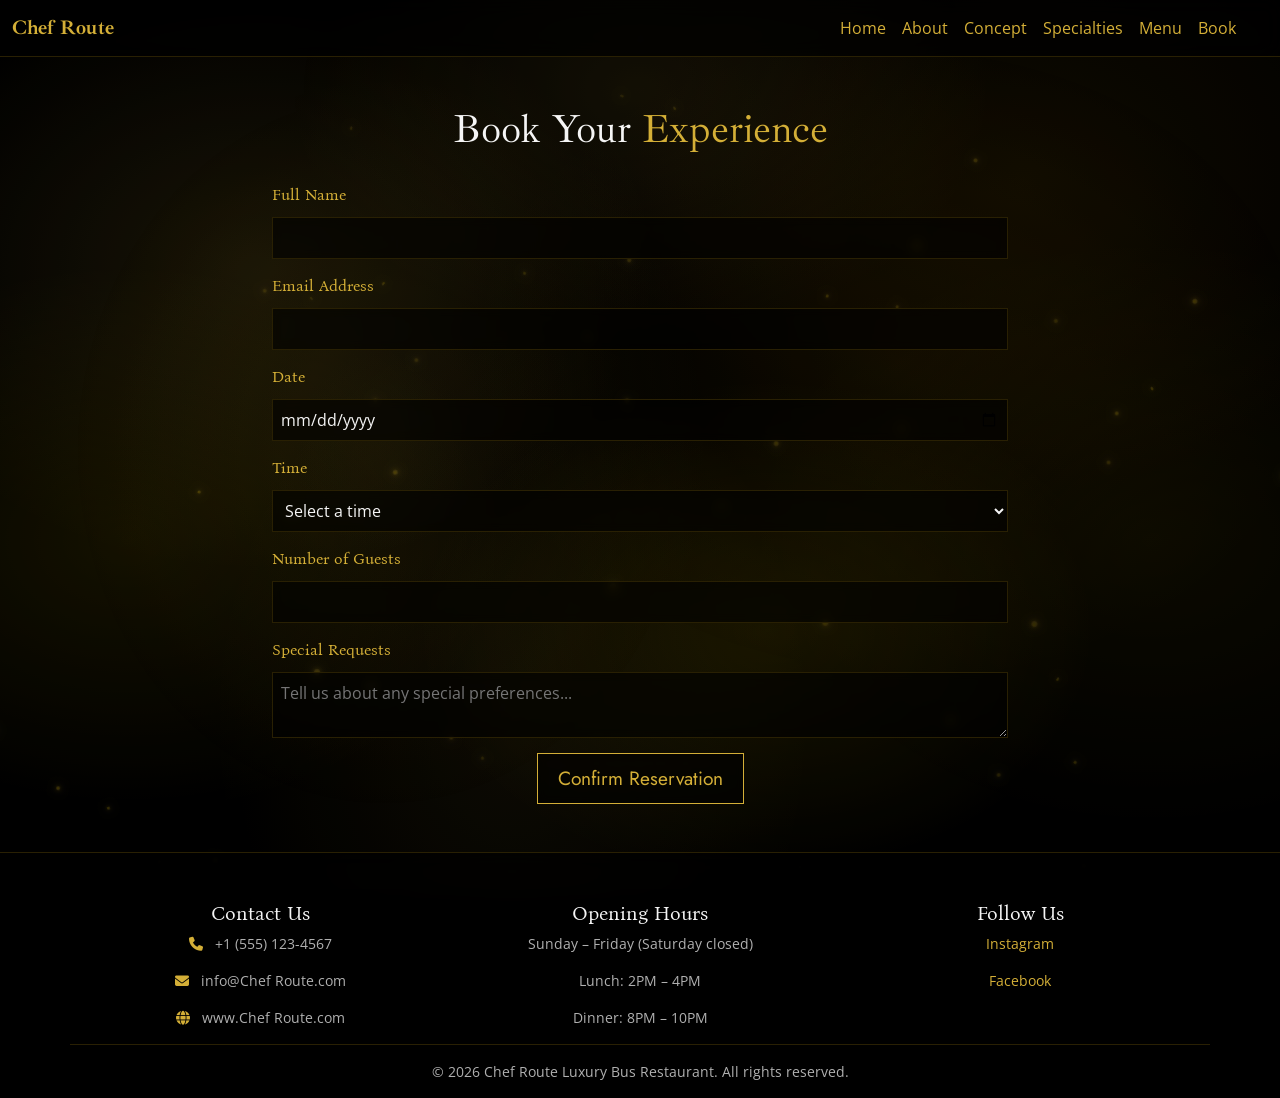
==== booking.html @ 9094ad12 "1" ====
<!DOCTYPE html>
<html lang="en">
<head>
    <meta charset="UTF-8">
    <meta name="viewport" content="width=device-width, initial-scale=1.0">
    <title>Book Your Experience — Chef Route</title>
    <link rel="preconnect" href="https://fonts.googleapis.com">
    <link rel="preconnect" href="https://fonts.gstatic.com" crossorigin>
    <link href="https://fonts.googleapis.com/css2?family=Bona+Nova:ital,wght@0,400;0,700;1,400&family=Ibarra+Real+Nova:ital,wght@0,400;0,500;0,600;0,700;1,400&family=Jost:ital,wght@0,400;0,500;0,600;0,700&family=Open+Sans:ital,wght@0,400;0,600;0,700;1,400&display=swap" rel="stylesheet">
    <link href="https://cdn.jsdelivr.net/npm/bootstrap@5.3.8/dist/css/bootstrap.min.css" rel="stylesheet" integrity="sha384-sRIl4kxILFvY47J16cr9ZwB07vP4J8+LH7qKQnuqkuIAvNWLzeN8tE5YBujZqJLB" crossorigin="anonymous">
    <link rel="stylesheet" href="https://cdnjs.cloudflare.com/ajax/libs/font-awesome/6.5.2/css/all.min.css" crossorigin="anonymous" referrerpolicy="no-referrer">
    <link rel="stylesheet" href="style.css">
</head>
<body>
    <div id="gold-ashes"></div>
    <header>
        <nav class="navbar navbar-expand-lg">
            <div class="container-fluid">
                <a class="navbar-brand fw-bold" href="index.html">Chef Route</a>
                <button class="navbar-toggler" type="button" data-bs-toggle="collapse" data-bs-target="#navbarSupportedContent" aria-controls="navbarSupportedContent" aria-expanded="false" aria-label="Toggle navigation">
                    <span class="navbar-toggler-icon"></span>
                </button>
                <div class="collapse navbar-collapse" id="navbarSupportedContent">
                    <ul class="navbar-nav ms-auto me-4 mb-2 mb-lg-0">
                        <li class="nav-item">
                            <a class="nav-link" href="index.html#home">Home</a>
                        </li>
                        <li class="nav-item">
                            <a class="nav-link" href="index.html#about">About</a>
                        </li>
                        <li class="nav-item">
                            <a class="nav-link" href="index.html#concept">Concept</a>
                        </li>
                        <li class="nav-item">
                            <a class="nav-link" href="index.html#specialties">Specialties</a>
                        </li>
                        <li class="nav-item">
                            <a class="nav-link" href="index.html#menu">Menu</a>
                        </li>
                        <li class="nav-item">
                            <a class="nav-link active" aria-current="page" href="booking.html">Book</a>
                        </li>
                    </ul>
                </div>
            </div>
        </nav>
    </header>
    <main>
        <section id="booking" class="my-5">
            <div class="container">
                <div class="row">
                    <div class="col-lg-8 mx-auto">
                        <h2 class="display-6 text-center">Book Your <span>Experience</span></h2>
                        <form class="booking-form mx-auto" id="reservationForm" action="">
                            <div class="form-group">
                                <label for="name">Full Name</label>
                                <input type="text" id="name" name="name" required>
                            </div>
                            <div class="form-group">
                                <label for="email">Email Address</label>
                                <input type="email" id="email" name="email" required>
                            </div>
                            <div class="form-group">
                                <label for="date">Date</label>
                                <input type="date" id="date" name="date" required>
                            </div>
                            <div class="form-group">
                                <label for="time">Time</label>
                                <select id="time" name="time" required>
                                    <option value="">Select a time</option>
                                    <option value="lunch">Lunch</option>
                                    <option value="dinner">Dinner</option>
                                </select>
                            </div>
                            <div class="form-group">
                                <label for="guests">Number of Guests</label>
                                <input type="number" id="guests" name="guests" min="1" max="4" required>
                            </div>
                            <div class="form-group">
                                <label for="message">Special Requests</label>
                                <textarea id="message" name="message" placeholder="Tell us about any special preferences..."></textarea>
                            </div>
                            <button type="submit" class="submit-btn">Confirm Reservation</button>
                        </form>
                    </div>
                </div>
            </div>
        </section>
    </main>
    <footer>
        <div class="container">
            <div class="row text-center">
                <section class="upper-footer pt-5">
                    <div class="row">
                        <div class="col-4">
                            <h3 class="fs-5">Contact Us</h3>
                            <p><i class="fa-solid fa-phone footer-contact-icon" aria-hidden="true"></i> +1 (555) 123-4567</p>
                            <p><i class="fa-solid fa-envelope footer-contact-icon" aria-hidden="true"></i> info@Chef Route.com</p>
                            <p><i class="fa-solid fa-globe footer-contact-icon" aria-hidden="true"></i> www.Chef Route.com</p>
                        </div>
                        <div class="col-4">
                            <h3 class="fs-5">Opening Hours</h3>
                            <p>Sunday – Friday (Saturday closed)</p>
                            <p>Lunch: 2PM – 4PM</p>
                            <p>Dinner: 8PM – 10PM</p>
                        </div>
                        <div class="col-4">
                            <h3 class="fs-5">Follow Us</h3>
                            <p><a href="#" class="footer-social">Instagram</a></p>
                            <p><a href="#" class="footer-social">Facebook</a></p>
                        </div>
                    </div>
                </section>
                <section class="lower-footer pt-3">
                    <div class="footer-bottom">
                        <p>&copy; 2026 Chef Route Luxury Bus Restaurant. All rights reserved.</p>
                    </div>
                </section>
            </div>
        </div>
    </footer>

    <script src="https://cdn.jsdelivr.net/npm/@popperjs/core@2.11.8/dist/umd/popper.min.js" integrity="sha384-I7E8VVD/ismYTF4hNIPjVp/Zjvgyol6VFvRkX/vR+Vc4jQkC+hVqc2pM8ODewa9r" crossorigin="anonymous"></script>
    <script src="https://cdn.jsdelivr.net/npm/bootstrap@5.3.8/dist/js/bootstrap.min.js" integrity="sha384-G/EV+4j2dNv+tEPo3++6LCgdCROaejBqfUeNjuKAiuXbjrxilcCdDz6ZAVfHWe1Y" crossorigin="anonymous"></script>
    <script src="script.js"></script>
</body>
</html>
---- style.css ----
:root {
    --gold: #D4AF37;
    --dark-bg: #0F1923;
    --light-text: #F5F5F5;
    --gray-text: #B0B0B0;
    --font-heading: 'Ibarra Real Nova', serif;
    --font-subheading: 'Bona Nova', serif;
    --font-body: 'Open Sans', sans-serif;
    --font-button: 'Jost', sans-serif;
}
body {
    background: #000000;
    color: var(--light-text);
    font-family: var(--font-body);
    position: relative;
    overflow-x: hidden;
    min-height: 100vh;
}

/* Typography */
h1, h2, h6,
.display-1, .display-6,
.navbar-brand {
    font-family: var(--font-heading);
    font-weight: 400;
}
h3, h4, h5,
.card-title,
.menu-set-title,
.menu-category-title,
.menu-dish-name,
footer h3,
.booking-form label,
.form-group label {
    font-family: var(--font-subheading);
    font-weight: 400;
}
p, li,
.card-text,
.menu-dish-desc,
.menu-beverage-list,
.menu-footer-note,
footer p,
input, textarea, select,
.nav-link {
    font-family: var(--font-body);
}
.button,
.submit-btn,
.menu-book-btn,
button[type="submit"],
button[type="button"].navbar-toggler {
    font-family: var(--font-button);
}

/* Gold smoke effect using pseudo-elements */
body::before {
    content: '';
    position: fixed;
    top: 0;
    left: 0;
    width: 100%;
    height: 100%;
    background: 
        radial-gradient(ellipse 800px 600px at 20% 30%, rgba(212, 175, 55, 0.15) 0%, transparent 50%),
        radial-gradient(ellipse 700px 500px at 60% 70%, rgba(255, 215, 0, 0.12) 0%, transparent 50%),
        radial-gradient(ellipse 900px 700px at 80% 20%, rgba(184, 134, 11, 0.1) 0%, transparent 50%),
        radial-gradient(ellipse 600px 800px at 40% 80%, rgba(212, 175, 55, 0.08) 0%, transparent 50%),
        radial-gradient(ellipse 750px 550px at 10% 60%, rgba(255, 215, 0, 0.1) 0%, transparent 50%);
    background-size: 100% 100%;
    animation: smokeDrift 20s ease-in-out infinite;
    pointer-events: none;
    z-index: 0;
    opacity: 0.8;
}

body::after {
    content: '';
    position: fixed;
    top: 0;
    left: 0;
    width: 100%;
    height: 100%;
    background: 
        radial-gradient(ellipse 850px 650px at 70% 40%, rgba(184, 134, 11, 0.12) 0%, transparent 50%),
        radial-gradient(ellipse 650px 750px at 30% 50%, rgba(212, 175, 55, 0.1) 0%, transparent 50%),
        radial-gradient(ellipse 800px 600px at 90% 60%, rgba(255, 215, 0, 0.08) 0%, transparent 50%),
        radial-gradient(ellipse 700px 500px at 50% 10%, rgba(212, 175, 55, 0.15) 0%, transparent 50%);
    background-size: 100% 100%;
    animation: smokeDrift 25s ease-in-out infinite reverse;
    pointer-events: none;
    z-index: 0;
    opacity: 0.6;
}

@keyframes smokeDrift {
    0%, 100% {
        transform: translate(0, 0) scale(1);
        opacity: 0.8;
    }
    25% {
        transform: translate(30px, -20px) scale(1.1);
        opacity: 0.9;
    }
    50% {
        transform: translate(-20px, 30px) scale(0.95);
        opacity: 0.7;
    }
    75% {
        transform: translate(20px, 20px) scale(1.05);
        opacity: 0.85;
    }
}

/* Gold ash particles container */
#gold-ashes {
    position: fixed;
    top: 0;
    left: 0;
    width: 100%;
    height: 100%;
    pointer-events: none;
    z-index: 1;
    overflow: hidden;
}

.gold-ash {
    position: absolute;
    width: 4px;
    height: 4px;
    background: radial-gradient(circle, #FFD700 0%, #D4AF37 50%, #B8860B 100%);
    border-radius: 50%;
    opacity: 0.6;
    box-shadow: 0 0 8px rgba(212, 175, 55, 0.9), 0 0 4px rgba(255, 215, 0, 0.6);
    will-change: transform, opacity;
}

.gold-ash::before {
    content: '';
    position: absolute;
    width: 2px;
    height: 2px;
    background: #FFD700;
    border-radius: 50%;
    top: 1px;
    left: 1px;
    opacity: 0.9;
    box-shadow: 0 0 3px rgba(255, 215, 0, 0.8);
}
header nav{
    background-color: rgba(0, 0, 0, 0.7) !important;
    border-bottom: 1px solid #292003;
    color: var(--gold) !important;
    backdrop-filter: blur(10px);
    position: relative;
    z-index: 100;
}
header nav a{
    text-decoration: none;
    color: var(--gold) !important;

}
main section#home {
    min-height: 88vh;
    display: flex;
    align-items: center;
    justify-content: center;
    margin-top: 0 !important;
    margin-bottom: 0 !important;
    padding: 4rem 0 3rem;
    background-color: #000;
    position: relative;
    z-index: 1;
    overflow: hidden;
    box-shadow:
        0 28px 56px rgba(0, 0, 0, 0.85),
        0 14px 32px rgba(15, 25, 35, 0.55),
        0 4px 16px rgba(0, 0, 0, 0.65);
}
main section#home::before {
    content: '';
    position: absolute;
    inset: -8%;
    z-index: 0;
    background-image: url('assets/images/interior/hero.webp');
    background-size: cover;
    background-position: center;
    background-repeat: no-repeat;
    filter: brightness(0.55) contrast(1.08) saturate(0.7) sepia(0.2);
    transform: scale(1);
    animation: heroBgDrift 28s ease-in-out infinite alternate;
    will-change: transform;
}
main section#home::after {
    content: '';
    position: absolute;
    inset: 0;
    z-index: 1;
    pointer-events: none;
    background:
        radial-gradient(ellipse 90% 70% at 50% 45%, transparent 0%, rgba(0, 0, 0, 0.55) 100%),
        radial-gradient(ellipse 600px 400px at 15% 25%, rgba(212, 175, 55, 0.14) 0%, transparent 55%),
        radial-gradient(ellipse 500px 350px at 85% 70%, rgba(184, 134, 11, 0.12) 0%, transparent 50%),
        radial-gradient(ellipse 700px 500px at 60% 80%, rgba(255, 215, 0, 0.08) 0%, transparent 55%),
        linear-gradient(180deg, rgba(0, 0, 0, 0.72) 0%, rgba(15, 25, 35, 0.35) 35%, rgba(0, 0, 0, 0.5) 70%, #000 100%),
        linear-gradient(0deg, rgba(0, 0, 0, 0.65) 0%, transparent 22%);
}
@keyframes heroBgDrift {
    0% {
        transform: scale(1) translate(0, 0);
    }
    100% {
        transform: scale(1.07) translate(-1%, -0.5%);
    }
}
main section#home .container {
    position: relative;
    z-index: 2;
}
main section#home h1.display-1 {
    font-size: clamp(1rem, 2.85vw, 2.75rem);
    white-space: nowrap;
    line-height: 1.15;
    max-width: 100%;
}
@media (max-width: 576px) {
    main section#home h1.display-1 {
        font-size: clamp(0.7rem, 3.4vw, 1rem);
    }
}
main section#home h1 span{ 
    color: var(--gold);
}
main section#home p.fs-5 {
    color: var(--gray-text);
    max-width: 30ch;
    margin-left: auto;
    margin-right: auto;
    line-height: 1.5;
}

.arrow-down {
    margin-top: 40px;
    display: flex;
    justify-content: center;
    align-items: center;
    animation: bounceDown 2s ease-in-out infinite;
    cursor: pointer;
}

.arrow-down svg {
    filter: drop-shadow(0 0 8px rgba(212, 175, 55, 0.8));
    transition: transform 0.3s ease;
}

.arrow-down:hover svg {
    transform: scale(1.2);
}

@keyframes bounceDown {
    0%, 100% {
        transform: translateY(0);
    }
    50% {
        transform: translateY(15px);
    }
}
.button{
    padding: 10px 20px;
    background-color: rgba(0, 0, 0, 0.6);
    border: 2px solid var(--gold);
    color: var(--gold);
    font-family: var(--font-button);
    font-size: 1.2em;
    cursor: pointer;
    text-decoration: none;
    backdrop-filter: blur(5px);
    position: relative;
    z-index: 10;
    overflow: hidden;
    transition: color 0.3s ease;
    display: inline-block;
}

.button::before {
    content: '';
    position: absolute;
    top: 0;
    left: 0;
    width: 100%;
    height: 100%;
    background-color: var(--gold);
    transform: translateX(-100%);
    transition: transform 0.4s ease;
    z-index: -1;
    box-sizing: border-box;
}

.button:hover {
    color: black;
}

.button:hover::before {
    transform: translateX(0);
}
h2{
    margin-bottom: 30px;
    font-weight: bold;
}
h2 span{
    color: var(--gold);
}

main section#concept .card{
    background-color: rgba(0, 0, 0, 0.6);
    border-radius: 0px;
    color: var(--light-text);
    border: var(--gold) 1px solid;
    padding: 20px 15px;
    min-height: 20rem;
    backdrop-filter: blur(5px);
    position: relative;
    z-index: 10;
    transition: transform 0.3s ease, box-shadow 0.3s ease;
    cursor: pointer;
}

main section#concept .card:hover {
    transform: translateY(-10px);
    box-shadow: 0 10px 30px rgba(212, 175, 55, 0.3);
}
main section#concept .card .card-title {
    color: var(--gold);
}
main section#concept .card .card-body p{
    color: var(--gray-text);
}
main section#specialties .card{
    background-color: rgba(0, 0, 0, 0.6);
    border: none;
    color: var(--light-text);
    backdrop-filter: blur(5px);
    position: relative;
    z-index: 10;
    transition: transform 0.3s ease, box-shadow 0.3s ease;
    cursor: pointer;
}

main section#specialties .card:hover {
    transform: translateY(-10px);
    outline: 2px solid var(--gold);
    outline-offset: 4px;
    box-shadow: 0 10px 30px rgba(212, 175, 55, 0.3);
}
main section#specialties .card .card-title {
    color: var(--gold);
}

main section#specialties .card-icon {
    margin-bottom: 15px;
    display: flex;
    justify-content: center;
    align-items: center;
}

main section#specialties .card-icon svg {
    filter: drop-shadow(0 0 8px rgba(212, 175, 55, 0.6));
    transition: transform 0.3s ease, filter 0.3s ease;
}

main section#specialties .card:hover .card-icon svg {
    transform: scale(1.1);
    filter: drop-shadow(0 0 12px rgba(212, 175, 55, 0.9));
}

/* Showcase sections (Experience Luxury & World Class Chefs) */
main section#about,
main section#chefs {
    position: relative;
    z-index: 1;
}
main section#about .about-showcase-img,
main section#chefs .chefs-showcase-img {
    width: 100%;
    border: 1px solid #292003;
    box-shadow: 0 4px 24px rgba(0, 0, 0, 0.45), 0 0 20px rgba(212, 175, 55, 0.1);
    filter: brightness(0.9) saturate(0.92) sepia(0.08);
    transition: border-color 0.3s ease, box-shadow 0.3s ease, filter 0.3s ease;
}
main section#about .about-showcase-img:hover,
main section#chefs .chefs-showcase-img:hover {
    border-color: var(--gold);
    box-shadow: 0 8px 32px rgba(212, 175, 55, 0.2);
    filter: brightness(0.95) saturate(1) sepia(0.04);
}

main section#booking .booking-form .form-group,
main .booking-form .form-group {
    margin-bottom: 15px;
    display: flex;
    flex-direction: column;
    align-items: flex-start;
}
main section#booking .booking-form .form-group label,
main .booking-form .form-group label {
    margin-bottom: 10px;
    color: var(--gold);
}
main section#booking .booking-form .form-group input,
main section#booking .booking-form .form-group textarea,
main section#booking .booking-form .form-group select,
main .booking-form .form-group input,
main .booking-form .form-group textarea,
main .booking-form .form-group select {
    width: 100%;
    padding: 8px;
    border: 1px solid #292003;
    background-color: rgba(0, 0, 0, 0.6);
    color: var(--light-text);
    backdrop-filter: blur(5px);
}
main section#booking .booking-form .form-group input:focus,
main section#booking .booking-form .form-group textarea:focus,
main section#booking .booking-form .form-group select:focus,
main .booking-form .form-group input:focus,
main .booking-form .form-group textarea:focus,
main .booking-form .form-group select:focus {
    color: var(--gray-text);
    border: 1px solid var(--gold);
    outline: none;
}

main {
    position: relative;
    z-index: 10;
}
main section#booking .submit-btn,
main .booking-form .submit-btn {
    margin: 10px auto 0;
    padding: 10px 20px;
    background-color: rgba(0, 0, 0, 0.6);
    border: 1px solid var(--gold);
    color: var(--gold);
    font-family: var(--font-button);
    font-size: 1.2em;
    cursor: pointer;
    backdrop-filter: blur(5px);
    display: block;
}
main section#booking .submit-btn:hover,
main .booking-form .submit-btn:hover {
    background-color: var(--gold);
    color: black;
}

/* Receipt page */
main section#receipt {
    position: relative;
    z-index: 10;
}
main section#receipt .receipt-container {
    max-width: 900px;
    margin: 0 auto;
    color: var(--light-text);
}
main section#receipt .receipt-heading {
    font-family: var(--font-heading);
    font-size: clamp(1.35rem, 3vw, 2rem);
    font-weight: 400;
    line-height: 1.35;
    margin-bottom: 1.25rem;
    color: var(--light-text);
}
main section#receipt .receipt-guest-count {
    color: var(--gold);
}
main section#receipt .receipt-summary {
    list-style: disc;
    padding-left: 1.25rem;
    margin-bottom: 1.5rem;
    font-family: var(--font-body);
    font-size: 1rem;
    color: var(--light-text);
}
main section#receipt .receipt-summary li {
    margin-bottom: 0.35rem;
}
main section#receipt .receipt-table-wrap {
    margin-bottom: 1.5rem;
}
main section#receipt .receipt-table {
    width: 100%;
    border-collapse: collapse;
    font-family: var(--font-body);
    font-size: 0.95rem;
}
main section#receipt .receipt-table thead th {
    font-family: var(--font-subheading);
    font-weight: 700;
    text-align: left;
    padding: 0.65rem 0.5rem;
    border-bottom: 1px solid rgba(255, 255, 255, 0.35);
    color: var(--light-text);
}
main section#receipt .receipt-table thead th:nth-child(2),
main section#receipt .receipt-table tbody td:nth-child(2) {
    text-align: center;
}
main section#receipt .receipt-table thead th:nth-child(3),
main section#receipt .receipt-table thead th:nth-child(4),
main section#receipt .receipt-table tbody td:nth-child(3),
main section#receipt .receipt-table tbody td:nth-child(4) {
    text-align: right;
}
main section#receipt .receipt-table tbody td {
    padding: 0.75rem 0.5rem;
    border-bottom: 1px solid rgba(255, 255, 255, 0.2);
    color: var(--light-text);
    vertical-align: top;
}
main section#receipt .receipt-totals {
    margin-left: auto;
    width: min(100%, 320px);
    font-family: var(--font-body);
    font-size: 0.95rem;
}
main section#receipt .receipt-totals-row {
    display: flex;
    justify-content: space-between;
    gap: 2rem;
    padding: 0.2rem 0;
    color: var(--light-text);
}
main section#receipt .receipt-totals-divider {
    border-top: 2px solid rgba(255, 255, 255, 0.5);
    margin: 0.5rem 0;
}
main section#receipt .receipt-totals-final {
    font-family: var(--font-subheading);
    font-weight: 700;
    font-size: 1.05rem;
    padding-top: 0.25rem;
}
main section#receipt .receipt-pay-btn {
    display: block;
    margin: 2rem auto 0;
    padding: 12px 32px;
    background-color: rgba(0, 0, 0, 0.6);
    border: 2px solid var(--gold);
    color: var(--gold);
    font-family: var(--font-button);
    font-size: 1.05rem;
    font-weight: 600;
    letter-spacing: 0.04em;
    text-transform: uppercase;
    cursor: pointer;
    backdrop-filter: blur(5px);
    transition: background-color 0.25s ease, color 0.25s ease;
}
main section#receipt .receipt-pay-btn:hover {
    background-color: var(--gold);
    color: #000;
}

/* Payment page */
main section#payment .payment-container {
    max-width: 960px;
    position: relative;
    z-index: 1;
}
main section#payment .payment-title {
    font-size: clamp(1.75rem, 4vw, 2.5rem);
    color: var(--light-text);
    margin-bottom: 0.35rem;
}
main section#payment .payment-title span {
    color: var(--gold);
}
main section#payment .payment-subtitle {
    color: var(--gray-text);
    margin-bottom: 2rem;
}
main section#payment .payment-form label {
    display: block;
    margin-bottom: 0.4rem;
    color: var(--gold);
    font-family: var(--font-subheading);
}
main section#payment .payment-form input,
main section#payment .payment-form textarea {
    width: 100%;
    padding: 10px 12px;
    border: 1px solid #292003;
    border-radius: 4px;
    background: rgba(0, 0, 0, 0.55);
    color: var(--light-text);
}
main section#payment .payment-form input:focus,
main section#payment .payment-form textarea:focus {
    border-color: var(--gold);
    outline: none;
    color: var(--gray-text);
}
main section#payment .payment-amount-row {
    display: flex;
    align-items: baseline;
    gap: 0.75rem;
    padding: 0.5rem 0;
}
main section#payment .payment-amount-label {
    font-family: var(--font-subheading);
    color: var(--gold);
    letter-spacing: 0.06em;
    text-transform: uppercase;
    font-size: 0.9rem;
}
main section#payment .payment-amount-value {
    font-size: 1.25rem;
    color: var(--light-text);
}
main section#payment .payment-card-preview {
    width: 100%;
    max-width: 340px;
    aspect-ratio: 1.6 / 1;
    border-radius: 14px;
    padding: 1.5rem;
    background: linear-gradient(135deg, #1a2836 0%, #0f1923 45%, #2a2210 100%);
    border: 2px solid rgba(212, 175, 55, 0.45);
    box-shadow: 0 12px 40px rgba(0, 0, 0, 0.5), 0 0 24px rgba(212, 175, 55, 0.12);
    display: flex;
    flex-direction: column;
    justify-content: space-between;
    position: relative;
}
main section#payment .payment-card-chip {
    width: 42px;
    height: 32px;
    border-radius: 6px;
    background: linear-gradient(145deg, #e8c547, #b8860b);
    opacity: 0.9;
}
main section#payment .payment-card-number {
    font-family: var(--font-body);
    letter-spacing: 0.12em;
    font-size: 1.05rem;
    margin: 1.5rem 0 0;
    word-break: break-all;
}
main section#payment .payment-card-footer {
    display: flex;
    justify-content: space-between;
    gap: 1rem;
}
main section#payment .payment-card-label {
    display: block;
    font-size: 0.65rem;
    letter-spacing: 0.08em;
    color: var(--gray-text);
    text-transform: uppercase;
}
main section#payment .payment-card-value {
    font-size: 0.85rem;
    color: var(--gold);
}
main section#payment .payment-total-line {
    margin: 2rem 0 1.25rem;
    font-family: var(--font-subheading);
    font-size: 1.2rem;
    color: var(--light-text);
}
main section#payment .payment-actions {
    display: flex;
    flex-wrap: wrap;
    gap: 1rem;
    justify-content: center;
    max-width: 520px;
    margin: 0 auto;
}
main section#payment .payment-btn {
    flex: 1 1 200px;
    padding: 14px 28px;
    border-radius: 6px;
    font-family: var(--font-button);
    font-size: 1.05rem;
    font-weight: 600;
    letter-spacing: 0.04em;
    text-transform: uppercase;
    cursor: pointer;
    border: none;
    transition: background-color 0.25s ease, color 0.25s ease;
}
main section#payment .payment-btn-cancel {
    background: rgba(255, 255, 255, 0.12);
    color: var(--light-text);
}
main section#payment .payment-btn-cancel:hover {
    background: rgba(255, 255, 255, 0.22);
}
main section#payment .payment-btn-continue {
    background: #c45c4a;
    color: #fff;
}
main section#payment .payment-btn-continue:hover {
    background: #d46a58;
}
main section#payment .payment-brands {
    display: flex;
    flex-wrap: wrap;
    justify-content: center;
    gap: 1.5rem;
    margin-top: 2rem;
    color: var(--gray-text);
    font-size: 0.85rem;
    letter-spacing: 0.04em;
    opacity: 0.75;
}

/* Success page */
main section#success .success-container {
    max-width: 640px;
    position: relative;
    z-index: 1;
    padding: 2rem 1rem 4rem;
}
main section#success .success-icon {
    font-size: 4rem;
    color: var(--gold);
    margin-bottom: 1rem;
}
main section#success .success-title {
    font-size: clamp(1.75rem, 4vw, 2.5rem);
    margin-bottom: 1rem;
}
main section#success .success-title span {
    color: var(--gold);
}
main section#success .success-message {
    color: var(--gray-text);
    margin-bottom: 1.25rem;
    line-height: 1.6;
}
main section#success .success-total {
    color: var(--gold);
    font-family: var(--font-subheading);
    font-size: 1.15rem;
    margin-bottom: 2rem;
}
main section#success .success-home-btn {
    display: inline-block;
    text-decoration: none;
}

/* Menu section */
main section#menu .menu-layout {
    display: flex;
    flex-wrap: wrap;
    align-items: flex-start;
    gap: 1.25rem;
    width: 100%;
}
main section#menu .menu-layout-menu {
    flex: 0 0 30%;
    width: 30%;
    max-width: 30%;
}
main section#menu .menu-layout-slider {
    flex: 1 1 0;
    min-width: 0;
}
main section#menu .menu-panel {
    width: 100%;
    height: 90vh;
    overflow: hidden;
    display: flex;
    flex-direction: column;
    justify-content: flex-start;
    background-color: rgba(0, 0, 0, 0.6);
    border: 1px solid var(--gold);
    color: var(--light-text);
    padding: clamp(0.6rem, 1.5vh, 1rem) clamp(0.65rem, 1.2vw, 0.9rem);
    text-align: center;
    backdrop-filter: blur(5px);
    box-shadow: 0 4px 24px rgba(212, 175, 55, 0.15);
    transition: box-shadow 0.3s ease;
    box-sizing: border-box;
}
main section#menu .menu-panel:hover {
    box-shadow: 0 8px 32px rgba(212, 175, 55, 0.25);
}
main section#menu .menu-set-title {
    font-size: clamp(1.05rem, 2.4vh, 1.5rem);
    font-weight: normal;
    color: var(--gold);
    margin: 0 0 clamp(0.25rem, 0.8vh, 0.5rem);
    letter-spacing: 0.06em;
    text-shadow: 0 0 12px rgba(212, 175, 55, 0.35);
    flex-shrink: 0;
    line-height: 1.1;
}
main section#menu .menu-panel-content {
    flex: 1 1 auto;
    min-height: 0;
    width: 100%;
    display: flex;
    flex-direction: column;
    justify-content: space-evenly;
    gap: clamp(0.15rem, 0.5vh, 0.4rem);
}
main section#menu .menu-divider {
    border: none;
    border-top: 1px solid #292003;
    margin: clamp(0.2rem, 0.5vh, 0.4rem) auto;
    max-width: 90%;
    box-shadow: 0 1px 0 rgba(212, 175, 55, 0.25);
    flex-shrink: 0;
}
main section#menu .menu-category {
    margin: 0;
    flex-shrink: 1;
}
main section#menu .menu-category-title {
    font-size: clamp(0.72rem, 1.55vh, 0.95rem);
    font-weight: bold;
    text-transform: uppercase;
    letter-spacing: 0.07em;
    color: var(--gold);
    margin-bottom: clamp(0.15rem, 0.35vh, 0.35rem);
    line-height: 1.1;
}
main section#menu .menu-dish {
    margin-bottom: clamp(0.12rem, 0.35vh, 0.3rem);
}
main section#menu .menu-dish:last-child {
    margin-bottom: 0;
}
main section#menu .menu-dish-name {
    font-size: clamp(0.74rem, 1.55vh, 0.92rem);
    color: var(--light-text);
    margin: 0 0 0.08rem;
    line-height: 1.15;
}
main section#menu .menu-dish-desc {
    font-size: clamp(0.64rem, 1.35vh, 0.8rem);
    font-style: italic;
    color: var(--gray-text);
    margin: 0 auto;
    max-width: 100%;
    line-height: 1.2;
}
main section#menu .menu-beverage-list {
    list-style: none;
    padding: 0;
    margin: 0;
    font-size: clamp(0.68rem, 1.4vh, 0.85rem);
    color: var(--gray-text);
    line-height: 1.3;
}
main section#menu .menu-beverage-list li::before {
    content: '◆';
    color: var(--gold);
    font-size: 0.35rem;
    margin-right: 0.3rem;
    vertical-align: middle;
}
main section#menu .menu-beverage-list li {
    margin-bottom: clamp(0.05rem, 0.15vh, 0.12rem);
}
main section#menu .menu-footer-note {
    font-size: clamp(0.38rem, 0.62vw, 0.52rem);
    font-style: italic;
    color: var(--gray-text);
    margin: clamp(0.2rem, 0.6vh, 0.4rem) auto 0;
    max-width: 100%;
    line-height: 1.15;
    flex-shrink: 0;
    white-space: nowrap;
}
/* Menu coverflow gallery */
main section#menu .menu-coverflow {
    width: 100%;
    height: 90vh;
    display: flex;
    align-items: center;
    justify-content: center;
}
main section#menu .menu-coverflow-viewport {
    width: 100%;
    height: 100%;
    overflow: hidden;
    display: flex;
    align-items: center;
    justify-content: center;
    position: relative;
}
main section#menu .menu-coverflow-track {
    display: flex;
    align-items: center;
    justify-content: center;
    height: 100%;
    position: relative;
    transition: transform 0.65s cubic-bezier(0.4, 0, 0.2, 1);
    will-change: transform;
}
main section#menu .menu-coverflow-track.no-transition {
    transition: none !important;
}
main section#menu .menu-coverflow-track.no-transition .menu-coverflow-slide {
    transition: none !important;
}
main section#menu .menu-coverflow-slide {
    flex: 0 0 auto;
    width: clamp(200px, 38%, 340px);
    height: clamp(280px, 72%, 520px);
    margin: 0 -3.5rem;
    padding: 0;
    border-radius: 16px;
    overflow: hidden;
    border: none;
    background: #111;
    box-shadow: 0 8px 24px rgba(0, 0, 0, 0.5);
    filter: blur(10px);
    transform: scale(0.78);
    opacity: 0.45;
    z-index: 1;
    transition:
        filter 0.65s ease,
        transform 0.65s cubic-bezier(0.4, 0, 0.2, 1),
        opacity 0.65s ease,
        border-color 0.4s ease,
        box-shadow 0.4s ease;
    cursor: pointer;
}
main section#menu .menu-coverflow-slide.is-side {
    filter: blur(6px);
    transform: scale(0.88);
    opacity: 0.6;
    z-index: 3;
}
main section#menu .menu-coverflow-slide.is-hidden {
    opacity: 0;
    pointer-events: none;
    visibility: hidden;
}
main section#menu .menu-coverflow-slide.is-active {
    filter: blur(0);
    transform: scale(1);
    opacity: 1;
    z-index: 10;
    box-shadow: 0 12px 32px rgba(0, 0, 0, 0.55);
}
main section#menu .menu-coverflow-slide.is-active:hover,
main section#menu .menu-coverflow-slide.is-active:focus-visible {
    border: 2px solid var(--gold);
    box-shadow:
        0 0 0 2px var(--gold),
        0 0 28px rgba(212, 175, 55, 0.45),
        0 12px 32px rgba(0, 0, 0, 0.55);
}
main section#menu .menu-coverflow-slide img {
    width: 100%;
    height: 100%;
    object-fit: cover;
    display: block;
    pointer-events: none;
}
main section#menu .menu-book-btn {
    display: inline-block;
    padding: 12px 32px;
    background-color: rgba(0, 0, 0, 0.6);
    border: 2px solid var(--gold);
    color: var(--gold);
    font-family: var(--font-button);
    font-size: 1.05rem;
    font-weight: 600;
    letter-spacing: 0.04em;
    text-transform: uppercase;
    text-decoration: none;
    backdrop-filter: blur(5px);
    transition: background-color 0.25s ease, color 0.25s ease, transform 0.2s ease, box-shadow 0.25s ease;
}
main section#menu .menu-book-btn:hover {
    background-color: var(--gold);
    color: #000;
    transform: translateY(-2px);
    box-shadow: 0 6px 20px rgba(212, 175, 55, 0.35);
}

@media (max-width: 991.98px) {
    main section#menu .menu-layout-menu,
    main section#menu .menu-layout-slider {
        flex: 0 0 100%;
        width: 100%;
        max-width: 100%;
    }
    main section#menu .menu-panel {
        height: auto;
        min-height: 50vh;
        max-height: none;
        overflow: visible;
        justify-content: flex-start;
    }
    main section#menu .menu-coverflow {
        height: 60vh;
    }
    main section#menu .menu-coverflow-slide {
        width: clamp(160px, 55vw, 260px);
        height: clamp(220px, 50vh, 380px);
        margin: 0 -2rem;
    }
}

/* Interior showcase */
main section#interior {
    position: relative;
    z-index: 1;
    content-visibility: auto;
    contain-intrinsic-size: auto 800px;
}
main section#menu {
    content-visibility: auto;
    contain-intrinsic-size: auto 700px;
}
main section#interior h2 span {
    color: var(--gold);
}
main section#interior .interior-intro {
    color: var(--gray-text);
    max-width: 52ch;
    margin: 0.75rem auto 2rem;
    line-height: 1.6;
}
main section#interior .interior-gallery {
    display: grid;
    grid-template-columns: repeat(12, 1fr);
    grid-template-rows: auto;
    gap: 1rem;
}
main section#interior .interior-item {
    margin: 0;
    position: relative;
    overflow: hidden;
    border: 1px solid #292003;
    background: rgba(0, 0, 0, 0.6);
    box-shadow: 0 4px 24px rgba(0, 0, 0, 0.45);
    transition: border-color 0.3s ease, box-shadow 0.3s ease;
}
main section#interior .interior-item::after {
    content: '';
    position: absolute;
    inset: 0;
    background: linear-gradient(
        180deg,
        transparent 50%,
        rgba(0, 0, 0, 0.35) 75%,
        rgba(15, 25, 35, 0.65) 100%
    );
    pointer-events: none;
    transition: opacity 0.3s ease;
}
main section#interior .interior-item:hover {
    border-color: var(--gold);
    box-shadow: 0 8px 32px rgba(212, 175, 55, 0.2);
}
main section#interior .interior-item:hover::after {
    opacity: 0.7;
}
main section#interior .interior-item img {
    display: block;
    width: 100%;
    height: 100%;
    object-fit: cover;
    min-height: 200px;
    filter: brightness(0.88) saturate(0.92) sepia(0.08);
    transition: transform 0.45s ease, filter 0.35s ease;
}
main section#interior .interior-item:hover img {
    transform: scale(1.04);
    filter: brightness(0.95) saturate(1) sepia(0.04);
}
main section#interior .interior-item-feature {
    grid-column: 1 / span 7;
    grid-row: 1 / span 2;
    min-height: 420px;
}
main section#interior .interior-item:nth-child(2) {
    grid-column: 8 / span 5;
    min-height: 200px;
}
main section#interior .interior-item:nth-child(3) {
    grid-column: 8 / span 5;
    min-height: 200px;
}
main section#interior .interior-item:nth-child(4) {
    grid-column: 1 / span 4;
}
main section#interior .interior-item:nth-child(5) {
    grid-column: 5 / span 4;
}
main section#interior .interior-item:nth-child(6) {
    grid-column: 9 / span 4;
}
@media (max-width: 991px) {
    main section#interior .interior-gallery {
        grid-template-columns: repeat(2, 1fr);
    }
    main section#interior .interior-item,
    main section#interior .interior-item-feature,
    main section#interior .interior-item:nth-child(2),
    main section#interior .interior-item:nth-child(3),
    main section#interior .interior-item:nth-child(4),
    main section#interior .interior-item:nth-child(5),
    main section#interior .interior-item:nth-child(6) {
        grid-column: auto;
        grid-row: auto;
        min-height: 220px;
    }
    main section#interior .interior-item-feature {
        grid-column: 1 / -1;
        min-height: 280px;
    }
}
@media (max-width: 576px) {
    main section#interior .interior-gallery {
        grid-template-columns: 1fr;
    }
}

footer {
    border-top: 1px solid #292003;
    background-color: rgba(0, 0, 0, 0.7);
    backdrop-filter: blur(10px);
    position: relative;
    z-index: 10;
}
footer p{
    color: var(--gray-text);
    font-size: 14px !important;
}
footer .lower-footer {
    border-top: 1px solid #292003;
}
footer .footer-contact-icon {
    color: var(--gold);
    margin-right: 0.5rem;
}
footer a.footer-social {
    font-family: var(--font-body);
    color: var(--gold);
    text-decoration: none;
}
footer a.footer-social:hover {
    color: var(--gold);
    opacity: 0.85;
    text-decoration: none;
}
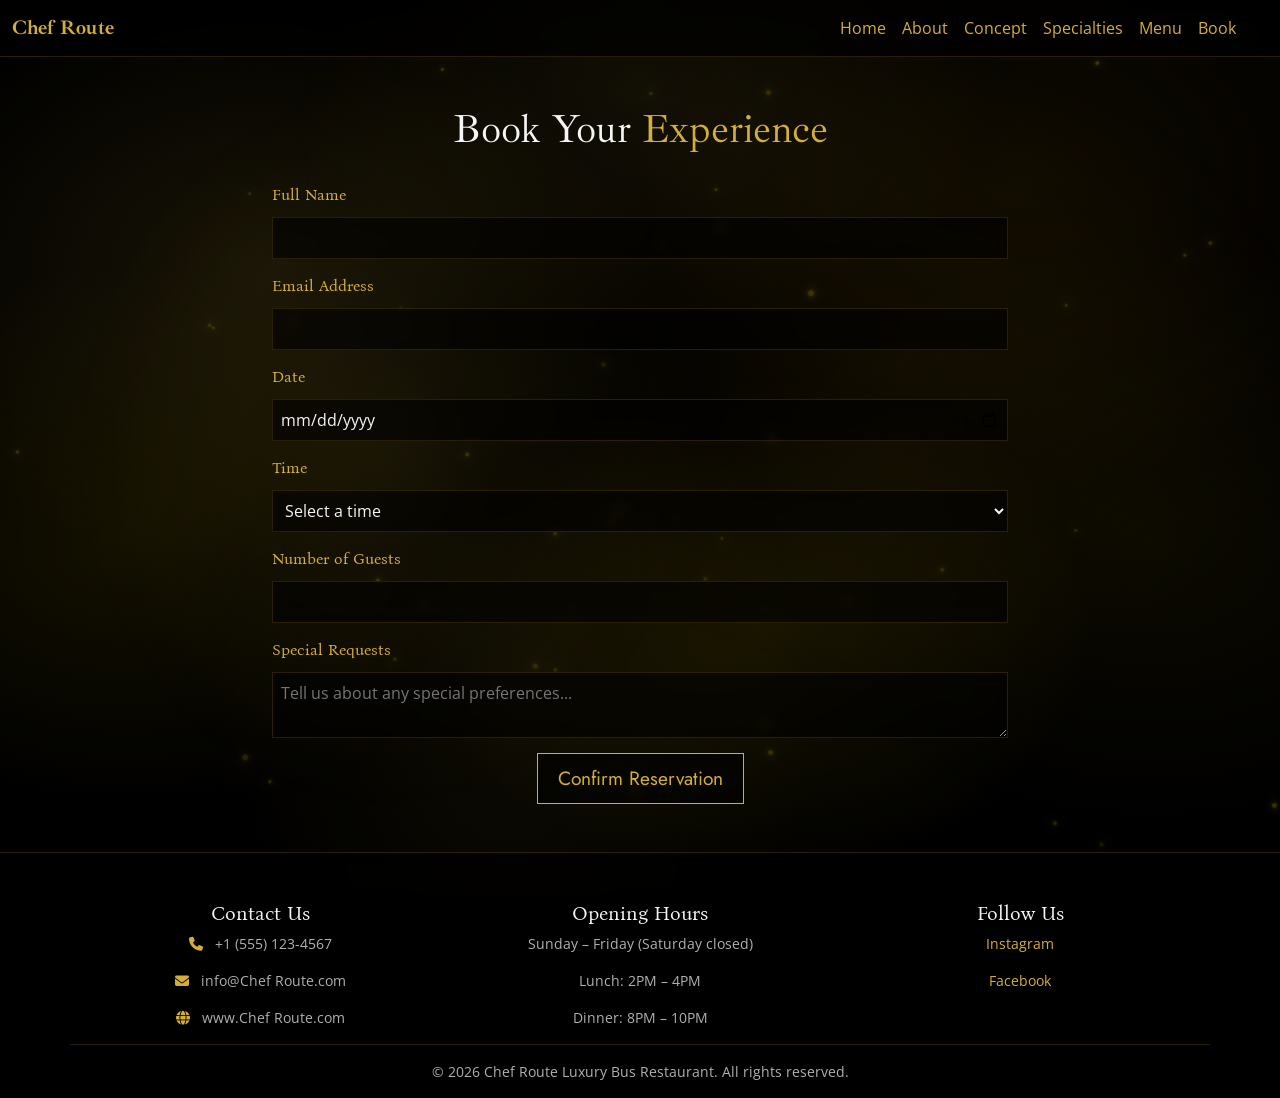
==== commit 05f2b4d4: "1" ====
--- a/booking.html
+++ b/booking.html
@@ -14,7 +14,7 @@
 <body>
     <div id="gold-ashes"></div>
     <header>
-        <nav class="navbar navbar-expand-lg">
+        <nav class="navbar navbar-expand-lg navbar-dark">
             <div class="container-fluid">
                 <a class="navbar-brand fw-bold" href="index.html">Chef Route</a>
                 <button class="navbar-toggler" type="button" data-bs-toggle="collapse" data-bs-target="#navbarSupportedContent" aria-controls="navbarSupportedContent" aria-expanded="false" aria-label="Toggle navigation">
@@ -92,19 +92,19 @@
             <div class="row text-center">
                 <section class="upper-footer pt-5">
                     <div class="row">
-                        <div class="col-4">
+                        <div class="col-12 col-md-6 col-lg-4 mb-4 mb-lg-0">
                             <h3 class="fs-5">Contact Us</h3>
                             <p><i class="fa-solid fa-phone footer-contact-icon" aria-hidden="true"></i> +1 (555) 123-4567</p>
                             <p><i class="fa-solid fa-envelope footer-contact-icon" aria-hidden="true"></i> info@Chef Route.com</p>
                             <p><i class="fa-solid fa-globe footer-contact-icon" aria-hidden="true"></i> www.Chef Route.com</p>
                         </div>
-                        <div class="col-4">
+                        <div class="col-12 col-md-6 col-lg-4 mb-4 mb-lg-0">
                             <h3 class="fs-5">Opening Hours</h3>
                             <p>Sunday – Friday (Saturday closed)</p>
                             <p>Lunch: 2PM – 4PM</p>
                             <p>Dinner: 8PM – 10PM</p>
                         </div>
-                        <div class="col-4">
+                        <div class="col-12 col-md-6 col-lg-4">
                             <h3 class="fs-5">Follow Us</h3>
                             <p><a href="#" class="footer-social">Instagram</a></p>
                             <p><a href="#" class="footer-social">Facebook</a></p>
--- a/style.css
+++ b/style.css
@@ -223,11 +223,6 @@
     line-height: 1.15;
     max-width: 100%;
 }
-@media (max-width: 576px) {
-    main section#home h1.display-1 {
-        font-size: clamp(0.7rem, 3.4vw, 1rem);
-    }
-}
 main section#home h1 span{ 
     color: var(--gold);
 }
@@ -487,6 +482,8 @@
 }
 main section#receipt .receipt-table-wrap {
     margin-bottom: 1.5rem;
+    overflow-x: auto;
+    -webkit-overflow-scrolling: touch;
 }
 main section#receipt .receipt-table {
     width: 100%;
@@ -1152,4 +1149,224 @@
     color: var(--gold);
     opacity: 0.85;
     text-decoration: none;
+}
+
+/* ==========================================================================
+   Responsive — tablets & mobile
+   ========================================================================== */
+
+/* Tablet (≤991px) */
+@media (max-width: 991.98px) {
+    main section.my-5 {
+        padding-left: 0.25rem;
+        padding-right: 0.25rem;
+    }
+
+    h2.display-6 {
+        font-size: clamp(1.35rem, 4vw, 1.85rem);
+    }
+
+    main section#concept .card,
+    main section#specialties .card {
+        min-height: auto;
+    }
+
+    main section#about .row,
+    main section#chefs .row {
+        text-align: center;
+    }
+
+    main section#about .button {
+        margin-bottom: 1.5rem;
+    }
+
+    main section#chefs .col-lg-6:first-child {
+        margin-bottom: 1.25rem;
+    }
+
+    main section#payment .payment-card-preview {
+        max-width: 100%;
+        margin-top: 1.5rem;
+    }
+
+    footer .upper-footer .row > [class*="col-"] {
+        text-align: center;
+    }
+}
+
+/* Mobile (≤767px) */
+@media (max-width: 767.98px) {
+    .container,
+    .container-fluid {
+        padding-left: 1rem;
+        padding-right: 1rem;
+    }
+
+    header nav .navbar-brand {
+        font-size: 1.1rem;
+    }
+
+    header nav .navbar-collapse {
+        padding-top: 0.75rem;
+        padding-bottom: 0.5rem;
+    }
+
+    header nav .nav-link {
+        padding: 0.5rem 0;
+        text-align: center;
+    }
+
+    main section#home {
+        min-height: 75vh;
+        padding: 3rem 0 2.5rem;
+    }
+
+    main section#home h1.display-1 {
+        white-space: normal;
+        font-size: clamp(1.35rem, 6.5vw, 1.9rem);
+        line-height: 1.2;
+        padding: 0 0.25rem;
+    }
+
+    main section#home p.fs-5 {
+        max-width: none;
+        font-size: 1rem !important;
+        padding: 0 0.5rem;
+    }
+
+    main section#home .button {
+        font-size: 1rem;
+        padding: 10px 18px;
+    }
+
+    .arrow-down {
+        margin-top: 24px;
+    }
+
+    h2 {
+        margin-bottom: 1.25rem;
+    }
+
+    main section#concept .card,
+    main section#specialties .card {
+        padding: 16px 12px;
+    }
+
+    main section#menu .menu-panel {
+        min-height: auto;
+        padding: 1rem 0.85rem;
+    }
+
+    main section#menu .menu-footer-note {
+        white-space: normal;
+        font-size: 0.65rem;
+    }
+
+    main section#menu .menu-coverflow {
+        height: 50vh;
+        min-height: 280px;
+    }
+
+    main section#menu .menu-coverflow-slide {
+        width: clamp(140px, 62vw, 220px);
+        height: clamp(200px, 45vh, 320px);
+        margin: 0 -1.25rem;
+    }
+
+    main section#menu .menu-book-btn {
+        width: 100%;
+        max-width: 320px;
+        text-align: center;
+    }
+
+    main section#interior .interior-intro {
+        padding: 0 0.5rem;
+        font-size: 0.95rem;
+    }
+
+    main section#receipt .receipt-heading {
+        font-size: clamp(1.1rem, 4.5vw, 1.5rem);
+        text-align: center;
+    }
+
+    main section#receipt .receipt-table {
+        font-size: 0.8rem;
+        min-width: 520px;
+    }
+
+    main section#receipt .receipt-table thead th,
+    main section#receipt .receipt-table tbody td {
+        padding: 0.5rem 0.35rem;
+    }
+
+    main section#receipt .receipt-pay-btn {
+        width: 100%;
+        max-width: 320px;
+    }
+
+    main section#payment .payment-title {
+        font-size: clamp(1.35rem, 5vw, 1.75rem);
+    }
+
+    main section#payment .payment-actions {
+        flex-direction: column;
+        max-width: 100%;
+    }
+
+    main section#payment .payment-btn {
+        flex: 1 1 auto;
+        width: 100%;
+    }
+
+    main section#payment .payment-brands {
+        gap: 0.75rem;
+        font-size: 0.75rem;
+    }
+
+    main section#success .success-container {
+        padding: 1.5rem 1rem 3rem;
+    }
+
+    main section#success .success-icon {
+        font-size: 3rem;
+    }
+
+    footer .footer-bottom p {
+        font-size: 12px !important;
+        padding: 0 0.5rem;
+        line-height: 1.5;
+    }
+}
+
+/* Small mobile (≤575px) */
+@media (max-width: 575.98px) {
+    main section#home h1.display-1 {
+        font-size: clamp(1.2rem, 7vw, 1.65rem);
+    }
+
+    main section#home h1.display-1 span {
+        display: block;
+    }
+
+    .button,
+    .submit-btn,
+    main section#menu .menu-book-btn {
+        display: block;
+        width: 100%;
+        max-width: 280px;
+        margin-left: auto;
+        margin-right: auto;
+        text-align: center;
+        box-sizing: border-box;
+    }
+
+    main section#about .button {
+        display: inline-block;
+        width: auto;
+        max-width: none;
+    }
+
+    main section#payment .payment-amount-row {
+        flex-wrap: wrap;
+    }
 }
